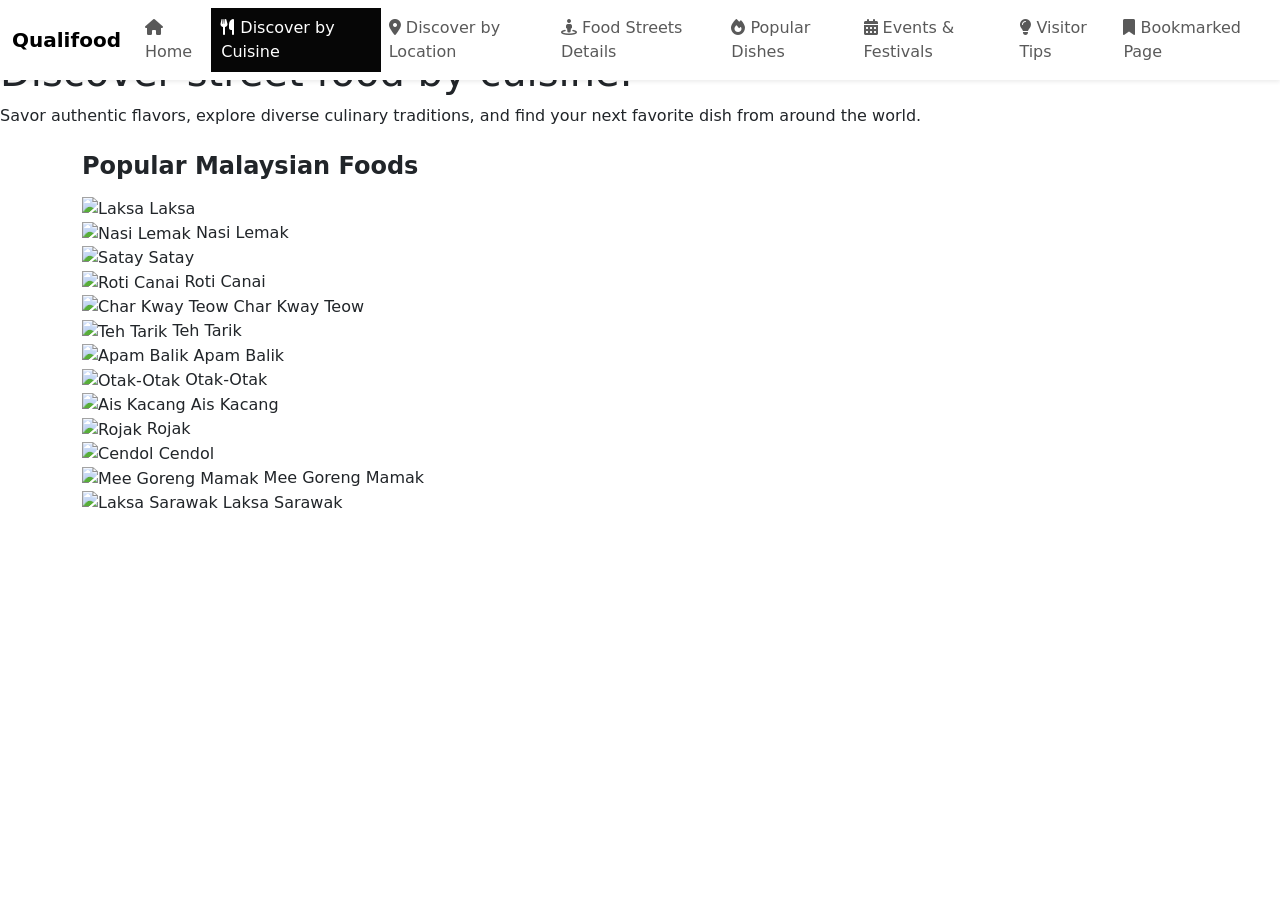
==== HTML/discover-food.html @ d4439480 "Initial project upload" ====
<!DOCTYPE html>
<html lang="en">

<head>
    <meta charset="UTF-8" />
    <meta name="viewport" content="width=device-width, initial-scale=1.0" />
    <title>Discover by Food</title>

    <!-- Bootstrap CSS -->
    <link href="https://cdn.jsdelivr.net/npm/bootstrap@5.3.2/dist/css/bootstrap.min.css" rel="stylesheet" />
    <link rel="stylesheet" href="https://cdnjs.cloudflare.com/ajax/libs/font-awesome/6.5.0/css/all.min.css">

    <!-- External CSS -->
    <link rel="stylesheet" href="/Assignment/CSS/discover-food.css">
    <link rel="stylesheet" href="/Assignment/CSS/HeaderFooter.css">

</head>

<body class="pt-5">
    <!-- Header -->
    <header class="header shadow-sm fixed-top bg-white">
        <nav class="navbar navbar-expand-lg navbar-light">
            <div class="container-fluid">
                <!-- Logo -->
                <a class="navbar-brand fw-bold site-logo me-3" href="/Assignment/HTML/Home.html">Qualifood</a>

                <!-- Toggle button beside logo -->
                <button class="navbar-toggler" type="button" data-bs-toggle="collapse" data-bs-target="#navbarNav"
                    aria-controls="navbarNav" aria-expanded="false" aria-label="Toggle navigation">
                    <span class="navbar-toggler-icon"></span>
                </button>

                <!-- Navigation & Search -->
                <div class="collapse navbar-collapse" id="navbarNav">
                    <ul class="navbar-nav me-auto mb-2 mb-lg-0">
                        <li class="nav-item">
                            <a class="nav-link" href="/Assignment/HTML/Home.html">
                                <i class="fas fa-home"></i> Home
                            </a>
                        </li>
                        <li class="nav-item">
                            <a class="nav-link" href="/Assignment/HTML/discover-food.html"
                                style="background-color:#060606; padding: 8px 10px; color:white;">
                                <i class="fas fa-utensils"></i> Discover by Cuisine
                            </a>
                        </li>
                        <li class="nav-item">
                            <a class="nav-link" href="/Assignment/HTML/discover-location.html">
                                <i class="fas fa-map-marker-alt"></i> Discover by Location
                            </a>
                        </li>
                        <li class="nav-item">
                            <a class="nav-link" href="/Assignment/HTML/FoodStreetGuide.html">
                                <i class="fas fa-street-view"></i> Food Streets Details
                            </a>
                        </li>
                        <li class="nav-item">
                            <a class="nav-link" href="/Assignment/HTML/PopularDishes.html">
                                <i class="fas fa-fire"></i> Popular Dishes
                            </a>
                        </li>
                        <li class="nav-item">
                            <a class="nav-link" href="/Assignment/HTML/Events&Festivals.html">
                                <i class="fas fa-calendar-alt"></i> Events & Festivals
                            </a>
                        </li>
                        <li class="nav-item">
                            <a class="nav-link" href="/Assignment/HTML/VisitorTips.html">
                                <i class="fas fa-lightbulb"></i> Visitor Tips
                            </a>
                        </li>
                        <li class="nav-item">
                            <a class="nav-link" href="/Assignment/HTML/BookmarkedPage.html">
                                <i class="fas fa-bookmark"></i> Bookmarked Page
                            </a>
                        </li>
                    </ul>

                </div>
            </div>
        </nav>
    </header>

    <div class="hero-container">
        <h1>Discover street food by cuisine. </h1>
        <p>Savor authentic flavors, explore diverse culinary traditions, and find your next favorite dish from around
            the world.</p>
    </div>

    <main>
        <div class="container mt-4">
            <!-- Food Categories -->
            <h4 class="mb-3 fw-bold">Popular Malaysian Foods</h4>
            <div class="food-carousel-wrapper">
                <div class="food-carousel-track">

                    <div class="category-btn" data-keyword="Laksa"
                        data-desc="Laksa is a spicy noodle soup popular in Malaysia.">
                        <img src="/Assignment/Jimmy Wong Jia Cheng/food/laksa.jpeg" alt="Laksa">
                        <span>Laksa</span>
                    </div>

                    <div class="category-btn" data-keyword="Nasi Lemak"
                        data-desc="Nasi Lemak is a fragrant rice dish cooked in coconut milk.">
                        <img src="/Assignment/Jimmy Wong Jia Cheng/food/nasilemak.jpg" alt="Nasi Lemak">
                        <span>Nasi Lemak</span>
                    </div>

                    <div class="category-btn" data-keyword="Satay"
                        data-desc="Satay is skewered and grilled meat served with peanut sauce.">
                        <img src="/Assignment/Jimmy Wong Jia Cheng/food/satay.jpg" alt="Satay">
                        <span>Satay</span>
                    </div>

                    <div class="category-btn" data-keyword="Roti Canai"
                        data-desc="Roti Canai is a flaky flatbread served with curry.">
                        <img src="/Assignment/Jimmy Wong Jia Cheng/food/roticanai.jpg" alt="Roti Canai">
                        <span>Roti Canai</span>
                    </div>

                    <div class="category-btn" data-keyword="Char Kway Teow"
                        data-desc="Char Kway Teow is stir-fried flat rice noodles with shrimp.">
                        <img src="/Assignment/Jimmy Wong Jia Cheng/food/charkueyteow.jpg" alt="Char Kway Teow">
                        <span>Char Kway Teow</span>
                    </div>

                    <div class="category-btn" data-keyword="Teh Tarik"
                        data-desc="Teh Tarik is a pulled milk tea, creamy and frothy.">
                        <img src="/Assignment/Jimmy Wong Jia Cheng/food/tehtarik.jpg" alt="Teh Tarik">
                        <span>Teh Tarik</span>
                    </div>

                    <div class="category-btn" data-keyword="Apam Balik"
                        data-desc="Apam Balik is a sweet folded pancake filled with peanuts and sugar.">
                        <img src="/Assignment/Jimmy Wong Jia Cheng/food/apambalik.jpg" alt="Apam Balik">
                        <span>Apam Balik</span>
                    </div>

                    <div class="category-btn" data-keyword="Otak-Otak"
                        data-desc="Otak-Otak is grilled fish paste wrapped in banana leaves.">
                        <img src="/Assignment/Jimmy Wong Jia Cheng/food/otakotak.jpg" alt="Otak-Otak">
                        <span>Otak-Otak</span>
                    </div>

                    <div class="category-btn" data-keyword="Ais Kacang"
                        data-desc="Ais Kacang is shaved ice dessert with sweet syrups and jelly.">
                        <img src="/Assignment/Jimmy Wong Jia Cheng/food/icekacang.jpg" alt="Ais Kacang">
                        <span>Ais Kacang</span>
                    </div>

                    <div class="category-btn" data-keyword="Rojak"
                        data-desc="Rojak is a traditional fruit & vegetable salad tossed in spicy peanut sauce.">
                        <img src="/Assignment/Jimmy Wong Jia Cheng/food/rojak.jpg" alt="Rojak">
                        <span>Rojak</span>
                    </div>

                    <div class="category-btn" data-keyword="Cendol"
                        data-desc="Cendol is a dessert with shaved ice, coconut milk, and palm sugar syrup.">
                        <img src="/Assignment/Jimmy Wong Jia Cheng/food/cendol.jpg" alt="Cendol">
                        <span>Cendol</span>
                    </div>

                    <div class="category-btn" data-keyword="Mee Goreng Mamak"
                        data-desc="Mee Goreng Mamak is spicy fried noodles served with vegetables.">
                        <img src="/Assignment/Jimmy Wong Jia Cheng/food/meegorengmamak.png" alt="Mee Goreng Mamak">
                        <span>Mee Goreng Mamak</span>
                    </div>

                    <div class="category-btn" data-keyword="Laksa Sarawak"
                        data-desc="Laksa Sarawak is coconut-based noodle soup with herbs and spices.">
                        <img src="/Assignment/Jimmy Wong Jia Cheng/food/sarawaklaksa.jpg" alt="Laksa Sarawak">
                        <span>Laksa Sarawak</span>
                    </div>

                </div>



                <!-- Buttons below -->

            </div>




            <!-- Knowledge Panel -->
            <div id="foodInfo" class="knowledge-panel p-3 mb-4" style="display:none;">
                <div
                    class="d-flex flex-column flex-md-row align-items-center align-items-md-start text-center text-md-start">
                    <!-- Image on the left (desktop) / top (mobile) -->
                    <img id="foodInfoImg" src="" alt="" class="img-fluid rounded mb-3 mb-md-0 me-md-3"
                        style="max-width: 150px; height: auto;" />

                    <!-- Text on the right (desktop) / below (mobile) -->
                    <div>
                        <h4 id="foodInfoTitle" class="fw-bold mb-2"></h4>
                        <p id="foodInfoDesc" class="mb-2"></p>
                        <button id="discoverNearbyBtn" class="btn btn-primary mt-2">Discover Nearby</button>
                    </div>
                </div>
            </div>

            <!-- Restaurant Results -->
            <div id="foodGrid" class="food-grid"></div>
        </div>

        <!-- Hidden Map (for Places API) -->
        <div id="hiddenMap" style="display:none;"></div>
    </main>
    <!-- Footer -->
    <div id="footer-placeholder"></div>

    <!-- jQuery -->
    <script src="https://code.jquery.com/jquery-3.7.1.min.js"></script>

    <!-- Bootstrap JS -->
    <script src="https://cdn.jsdelivr.net/npm/bootstrap@5.3.2/dist/js/bootstrap.bundle.min.js"></script>
    <link href="https://cdn.jsdelivr.net/npm/bootstrap@5.3.2/dist/css/bootstrap.min.css" rel="stylesheet">
    <link href="https://cdn.jsdelivr.net/npm/bootstrap-icons@1.10.5/font/bootstrap-icons.css" rel="stylesheet">

    <!-- Google Maps API -->
    <script async defer
        src="https://maps.googleapis.com/maps/api/js?key=AIzaSyDTG8PkTTetRX5tbmC13IWjXQRNYBEjFJQ&libraries=places&callback=initMap"></script>

    <!-- External JS -->
    <script src="/Assignment/JS/discover-food.js"></script>
    <script src="/Assignment/JS/footer.js"></script>

</body>
<!-- Footer -->



</html>
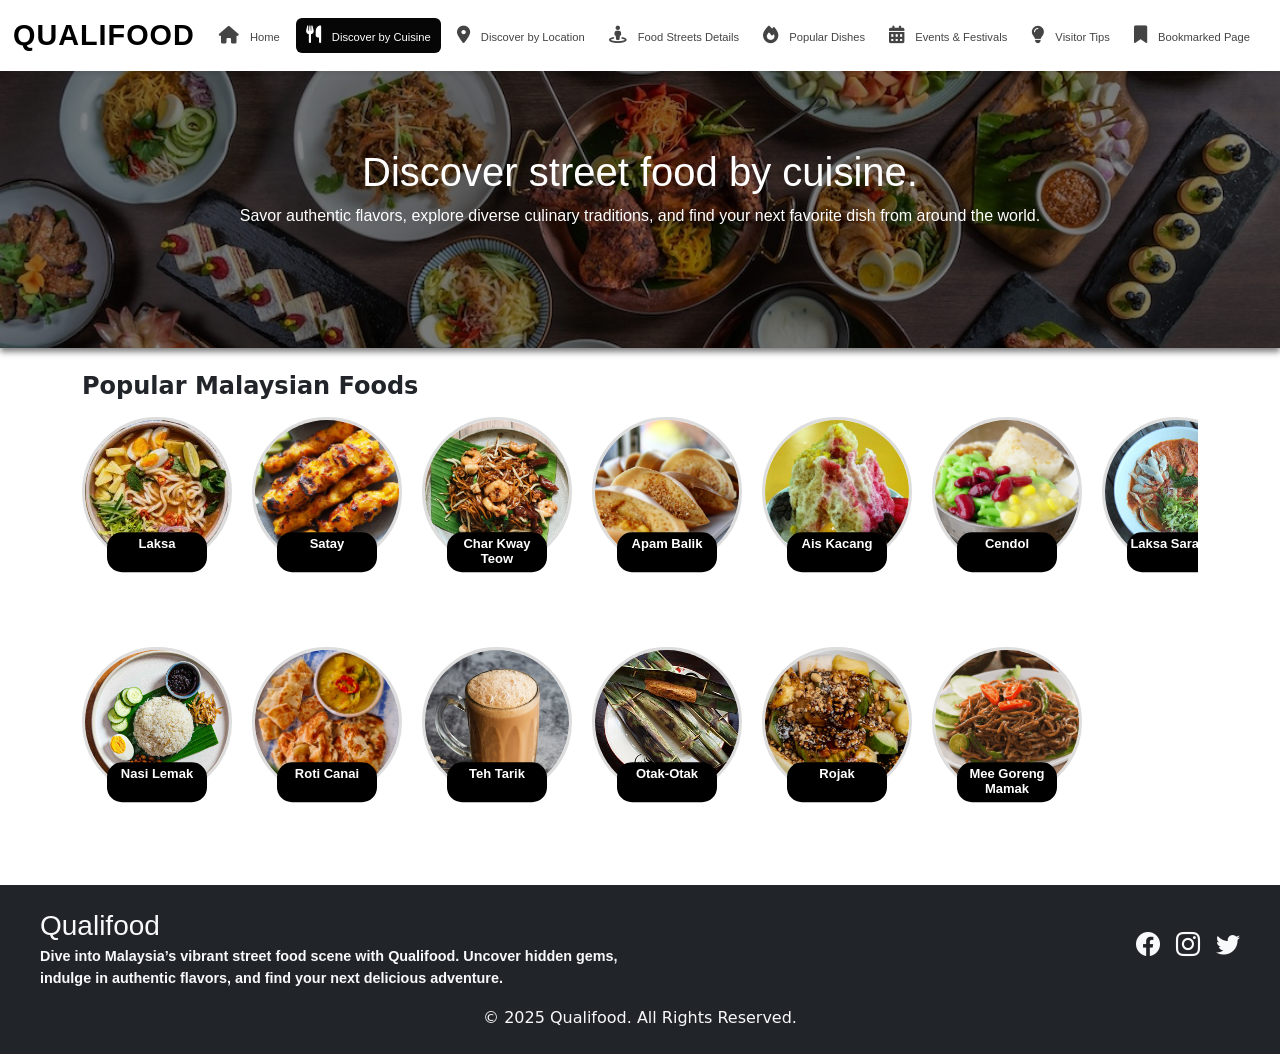
==== commit 5211ae86: "Fix file paths and remove exposed API key Update asset paths for GitHub Pages and require users to p" ====
--- a/HTML/discover-food.html
+++ b/HTML/discover-food.html
@@ -11,8 +11,8 @@
     <link rel="stylesheet" href="https://cdnjs.cloudflare.com/ajax/libs/font-awesome/6.5.0/css/all.min.css">
 
     <!-- External CSS -->
-    <link rel="stylesheet" href="/Assignment/CSS/discover-food.css">
-    <link rel="stylesheet" href="/Assignment/CSS/HeaderFooter.css">
+    <link rel="stylesheet" href="../CSS/discover-food.css">
+    <link rel="stylesheet" href="../CSS/HeaderFooter.css">
 
 </head>
 
@@ -22,7 +22,7 @@
         <nav class="navbar navbar-expand-lg navbar-light">
             <div class="container-fluid">
                 <!-- Logo -->
-                <a class="navbar-brand fw-bold site-logo me-3" href="/Assignment/HTML/Home.html">Qualifood</a>
+                <a class="navbar-brand fw-bold site-logo me-3" href="../HTML/Home.html">Qualifood</a>
 
                 <!-- Toggle button beside logo -->
                 <button class="navbar-toggler" type="button" data-bs-toggle="collapse" data-bs-target="#navbarNav"
@@ -34,43 +34,43 @@
                 <div class="collapse navbar-collapse" id="navbarNav">
                     <ul class="navbar-nav me-auto mb-2 mb-lg-0">
                         <li class="nav-item">
-                            <a class="nav-link" href="/Assignment/HTML/Home.html">
+                            <a class="nav-link" href="../HTML/Home.html">
                                 <i class="fas fa-home"></i> Home
                             </a>
                         </li>
                         <li class="nav-item">
-                            <a class="nav-link" href="/Assignment/HTML/discover-food.html"
+                            <a class="nav-link" href="../HTML/discover-food.html"
                                 style="background-color:#060606; padding: 8px 10px; color:white;">
                                 <i class="fas fa-utensils"></i> Discover by Cuisine
                             </a>
                         </li>
                         <li class="nav-item">
-                            <a class="nav-link" href="/Assignment/HTML/discover-location.html">
+                            <a class="nav-link" href="../HTML/discover-location.html">
                                 <i class="fas fa-map-marker-alt"></i> Discover by Location
                             </a>
                         </li>
                         <li class="nav-item">
-                            <a class="nav-link" href="/Assignment/HTML/FoodStreetGuide.html">
+                            <a class="nav-link" href="../HTML/FoodStreetGuide.html">
                                 <i class="fas fa-street-view"></i> Food Streets Details
                             </a>
                         </li>
                         <li class="nav-item">
-                            <a class="nav-link" href="/Assignment/HTML/PopularDishes.html">
+                            <a class="nav-link" href="../HTML/PopularDishes.html">
                                 <i class="fas fa-fire"></i> Popular Dishes
                             </a>
                         </li>
                         <li class="nav-item">
-                            <a class="nav-link" href="/Assignment/HTML/Events&Festivals.html">
+                            <a class="nav-link" href="../HTML/Events&Festivals.html">
                                 <i class="fas fa-calendar-alt"></i> Events & Festivals
                             </a>
                         </li>
                         <li class="nav-item">
-                            <a class="nav-link" href="/Assignment/HTML/VisitorTips.html">
+                            <a class="nav-link" href="../HTML/VisitorTips.html">
                                 <i class="fas fa-lightbulb"></i> Visitor Tips
                             </a>
                         </li>
                         <li class="nav-item">
-                            <a class="nav-link" href="/Assignment/HTML/BookmarkedPage.html">
+                            <a class="nav-link" href="../HTML/BookmarkedPage.html">
                                 <i class="fas fa-bookmark"></i> Bookmarked Page
                             </a>
                         </li>
@@ -96,79 +96,79 @@
 
                     <div class="category-btn" data-keyword="Laksa"
                         data-desc="Laksa is a spicy noodle soup popular in Malaysia.">
-                        <img src="/Assignment/Jimmy Wong Jia Cheng/food/laksa.jpeg" alt="Laksa">
+                        <img src="../Jimmy Wong Jia Cheng/food/laksa.jpeg" alt="Laksa">
                         <span>Laksa</span>
                     </div>
 
                     <div class="category-btn" data-keyword="Nasi Lemak"
                         data-desc="Nasi Lemak is a fragrant rice dish cooked in coconut milk.">
-                        <img src="/Assignment/Jimmy Wong Jia Cheng/food/nasilemak.jpg" alt="Nasi Lemak">
+                        <img src="../Jimmy Wong Jia Cheng/food/nasilemak.jpg" alt="Nasi Lemak">
                         <span>Nasi Lemak</span>
                     </div>
 
                     <div class="category-btn" data-keyword="Satay"
                         data-desc="Satay is skewered and grilled meat served with peanut sauce.">
-                        <img src="/Assignment/Jimmy Wong Jia Cheng/food/satay.jpg" alt="Satay">
+                        <img src="../Jimmy Wong Jia Cheng/food/satay.jpg" alt="Satay">
                         <span>Satay</span>
                     </div>
 
                     <div class="category-btn" data-keyword="Roti Canai"
                         data-desc="Roti Canai is a flaky flatbread served with curry.">
-                        <img src="/Assignment/Jimmy Wong Jia Cheng/food/roticanai.jpg" alt="Roti Canai">
+                        <img src="../Jimmy Wong Jia Cheng/food/roticanai.jpg" alt="Roti Canai">
                         <span>Roti Canai</span>
                     </div>
 
                     <div class="category-btn" data-keyword="Char Kway Teow"
                         data-desc="Char Kway Teow is stir-fried flat rice noodles with shrimp.">
-                        <img src="/Assignment/Jimmy Wong Jia Cheng/food/charkueyteow.jpg" alt="Char Kway Teow">
+                        <img src="../Jimmy Wong Jia Cheng/food/charkueyteow.jpg" alt="Char Kway Teow">
                         <span>Char Kway Teow</span>
                     </div>
 
                     <div class="category-btn" data-keyword="Teh Tarik"
                         data-desc="Teh Tarik is a pulled milk tea, creamy and frothy.">
-                        <img src="/Assignment/Jimmy Wong Jia Cheng/food/tehtarik.jpg" alt="Teh Tarik">
+                        <img src="../Jimmy Wong Jia Cheng/food/tehtarik.jpg" alt="Teh Tarik">
                         <span>Teh Tarik</span>
                     </div>
 
                     <div class="category-btn" data-keyword="Apam Balik"
                         data-desc="Apam Balik is a sweet folded pancake filled with peanuts and sugar.">
-                        <img src="/Assignment/Jimmy Wong Jia Cheng/food/apambalik.jpg" alt="Apam Balik">
+                        <img src="../Jimmy Wong Jia Cheng/food/apambalik.jpg" alt="Apam Balik">
                         <span>Apam Balik</span>
                     </div>
 
                     <div class="category-btn" data-keyword="Otak-Otak"
                         data-desc="Otak-Otak is grilled fish paste wrapped in banana leaves.">
-                        <img src="/Assignment/Jimmy Wong Jia Cheng/food/otakotak.jpg" alt="Otak-Otak">
+                        <img src="../Jimmy Wong Jia Cheng/food/otakotak.jpg" alt="Otak-Otak">
                         <span>Otak-Otak</span>
                     </div>
 
                     <div class="category-btn" data-keyword="Ais Kacang"
                         data-desc="Ais Kacang is shaved ice dessert with sweet syrups and jelly.">
-                        <img src="/Assignment/Jimmy Wong Jia Cheng/food/icekacang.jpg" alt="Ais Kacang">
+                        <img src="../Jimmy Wong Jia Cheng/food/icekacang.jpg" alt="Ais Kacang">
                         <span>Ais Kacang</span>
                     </div>
 
                     <div class="category-btn" data-keyword="Rojak"
                         data-desc="Rojak is a traditional fruit & vegetable salad tossed in spicy peanut sauce.">
-                        <img src="/Assignment/Jimmy Wong Jia Cheng/food/rojak.jpg" alt="Rojak">
+                        <img src="../Jimmy Wong Jia Cheng/food/rojak.jpg" alt="Rojak">
                         <span>Rojak</span>
                     </div>
 
                     <div class="category-btn" data-keyword="Cendol"
                         data-desc="Cendol is a dessert with shaved ice, coconut milk, and palm sugar syrup.">
-                        <img src="/Assignment/Jimmy Wong Jia Cheng/food/cendol.jpg" alt="Cendol">
+                        <img src="../Jimmy Wong Jia Cheng/food/cendol.jpg" alt="Cendol">
                         <span>Cendol</span>
                     </div>
 
                     <div class="category-btn" data-keyword="Mee Goreng Mamak"
                         data-desc="Mee Goreng Mamak is spicy fried noodles served with vegetables.">
-                        <img src="/Assignment/Jimmy Wong Jia Cheng/food/meegorengmamak.png" alt="Mee Goreng Mamak">
+                        <img src="../Jimmy Wong Jia Cheng/food/meegorengmamak.png" alt="Mee Goreng Mamak">
                         <span>Mee Goreng Mamak</span>
                     </div>
 
                     <div class="category-btn" data-keyword="Laksa Sarawak"
                         data-desc="Laksa Sarawak is coconut-based noodle soup with herbs and spices.">
-                        <img src="/Assignment/Jimmy Wong Jia Cheng/food/sarawaklaksa.jpg" alt="Laksa Sarawak">
+                        <img src="../Jimmy Wong Jia Cheng/food/sarawaklaksa.jpg" alt="Laksa Sarawak">
                         <span>Laksa Sarawak</span>
                     </div>
 
@@ -223,8 +223,8 @@
         src="https://maps.googleapis.com/maps/api/js?key=AIzaSyDTG8PkTTetRX5tbmC13IWjXQRNYBEjFJQ&libraries=places&callback=initMap"></script>
 
     <!-- External JS -->
-    <script src="/Assignment/JS/discover-food.js"></script>
-    <script src="/Assignment/JS/footer.js"></script>
+    <script src="../JS/discover-food.js"></script>
+    <script src="../JS/footer.js"></script>
 
 </body>
 <!-- Footer -->
--- a/CSS/discover-food.css
+++ b/CSS/discover-food.css
@@ -0,0 +1,408 @@
+/* ===========================
+   Global Styles
+=========================== */
+body {
+  background-color: #f8f9fa;
+  font-family: Arial, sans-serif;
+  margin: 0;
+  padding: 0;
+}
+
+.hero-container{
+    color: white;
+    background-image: linear-gradient(
+        rgba(0, 0, 0, 0.5), 
+        rgba(0, 0, 0, 0.5)
+    ),
+    url("../Jimmy Wong Jia Cheng/food/location-food header.jpg");
+    background-repeat: no-repeat;
+    background-size: cover;
+    background-position: center;
+    
+    text-align: center;
+    font-weight: bold;
+    box-shadow: 0 4px 6px rgba(0, 0, 0, 0.5);
+    height: 300px; /* Adjust height */
+    padding: 100px 20px; 
+}
+
+.hero-container h1{
+font-family: 'Bebas Neue', sans-serif;
+font-weight: 300;
+
+}
+.hero-container p{
+font-family: 'Gothic A1', sans-serif;
+font-weight: 500;
+}
+
+
+/* ===========================
+   Swipeable Food Categories
+=========================== */
+.food-categories {
+  display: flex;                  /* horizontal row */
+  gap: 15px;                       /* spacing between cards */
+  overflow-x: auto;                /* horizontal scroll */
+  padding: 10px;
+  scroll-snap-type: x mandatory;   /* snap to each card */
+  -webkit-overflow-scrolling: touch; /* smooth on iOS */
+}
+
+.food-categories::-webkit-scrollbar {
+  display: none; /* hide scrollbar */
+}
+
+.category-btn {
+  flex: 0 0 auto;                 /* prevent shrinking */
+  scroll-snap-align: start;        /* snap point */
+  text-align: center;
+  cursor: pointer;
+  transition: transform 0.25s ease-in-out;
+}
+
+.category-btn img {
+  width: 120px;
+  height: 120px;
+  object-fit: cover;
+  border-radius: 50%;
+  border: 3px solid #ddd;
+  transition: border-color 0.3s ease, transform 0.25s ease-in-out;
+}
+
+.category-btn:hover img {
+  border-color: #007bff;
+  transform: scale(1.05) rotate(3deg);
+}
+
+.category-btn span {
+  display: block;
+  margin-top: 8px;
+  font-weight: 600;
+  font-size: 0.9rem;
+  color: #333;
+}
+
+/* Optional: add arrow buttons */
+.food-carousel-wrapper {
+  overflow-x: auto;      /* horizontal scroll */
+  overflow-y: hidden;    /* no vertical scroll */
+  scroll-behavior: smooth;
+  -webkit-overflow-scrolling: touch;
+  padding-bottom: 40px;  /* space for labels */
+  width: 100%;
+}
+
+.food-carousel-track {
+  display: grid;
+  grid-auto-flow: column;             /* horizontal flow */
+  grid-template-rows: repeat(2, 180px); /* two rows of cards */
+  gap: 20px;
+}
+
+/* Zig-zag effect: shift even items downward */
+.food-carousel-track .category-btn:nth-child(2n) {
+  transform: translateY(30px);
+}
+
+.category-btn {
+  width: 150px;
+  height: 150px;
+  position: relative;
+  flex-shrink: 0; /* prevent shrinking */
+  scroll-snap-align: start;
+  text-align: center;
+  cursor: pointer;
+}
+
+.category-btn img {
+  width: 100%;
+  height: 100%;
+  object-fit: cover;
+  border-radius: 50%;
+  border: 3px solid #ddd;
+  transition: transform 0.25s, border-color 0.3s;
+}
+
+.category-btn span {
+  position: absolute;
+  bottom: -25px;
+  left: 50%;
+  transform: translateX(-50%);
+  background: rgba(0,0,0,1);
+  color: #fff;
+  padding: 4px 10px;
+  border-radius: 15px;
+  font-size: 0.85rem;
+  white-space: nowrap;
+}
+
+.carousel-buttons {
+  text-align: center;
+  margin-top: 10px;
+}
+
+.carousel-buttons button {
+  background: #000;
+  color: #fff;
+  border: none;
+  border-radius: 50%;
+  width: 40px;
+  height: 40px;
+  margin: 0 5px;
+  cursor: pointer;
+}
+
+
+/* Responsive adjustments */
+@media (max-width: 768px) {
+  .category-btn img {
+    width: 100px;
+    height: 100px;
+  }
+
+  .category-btn span {
+    font-size: 0.8rem;
+  }
+}
+
+@media (max-width: 480px) {
+  .category-btn img {
+    width: 90px;
+    height: 90px;
+  }
+
+  .category-btn span {
+    font-size: 0.75rem;
+  }
+}
+
+/* ===========================
+   Category Button
+=========================== */
+.category-btn {
+  position: relative;
+  text-align: center;
+  cursor: pointer;
+  transition: transform 0.25s ease-in-out;
+}
+
+.category-btn img {
+  width: 150px;
+  height: 150px;
+  object-fit: cover;
+  border-radius: 50%;
+  border: 3px solid #ddd;
+  display: block;
+  transition: border-color 0.3s ease, transform 0.25s ease-in-out, filter 0.3s ease-in-out;
+}
+
+.category-btn:hover img {
+  border-color: #007bff;
+  transform: scale(1.05) rotate(3deg);
+  filter: brightness(0.9);
+}
+
+/* ===========================
+   Category Label
+=========================== */
+.category-btn span {
+  font-family: 'Poppins', sans-serif;
+  font-weight: 600;
+  position: absolute;
+  left: 50%;
+  top: 85%;
+  transform: translate(-50%, -50%);
+  background: rgba(0, 0, 0, 1);
+  color: #fff;
+  width: 100px; /* Fixed label width */
+  text-align: center;
+  padding: 5px 2px;
+  font-size: clamp(11px, 1.1vw, 13px);
+  white-space: normal;
+  line-height: 1.1;
+  border-radius: 15px;
+  box-sizing: border-box;
+  transition: background 0.3s ease-in-out, transform 0.25s ease-in-out;
+}
+
+.category-btn:hover span {
+  background: rgba(0, 0, 0, 0.75);
+  transform: translate(-50%, -50%) scale(1.05);
+}
+
+/* ===========================
+   Knowledge Panel (Custom Shadow)
+=========================== */
+.knowledge-panel {
+  margin: 40px auto 20px auto; 
+  font-family: 'Poppins', sans-serif;
+  display: flex;
+  align-items: flex-start;
+  gap: 15px;
+  background: linear-gradient(120deg, #fab4ff, #6a2f6a);    /* panel background */
+  border-radius: 20px;
+  -webkit-background-clip: padding-box;
+  background-clip: padding-box;
+  padding: 15px 20px;
+  border: none !important;
+    box-shadow: 0 0 15px rgba(0, 0, 0, 0.35); /* Keep your custom shadow */
+
+
+  max-width: 650px;
+  opacity: 0;
+  transform: translateY(20px);
+  transition: opacity 0.4s ease, transform 0.4s ease, box-shadow 0.3s ease;
+}
+
+/* Show panel */
+.knowledge-panel.show {
+  opacity: 1;
+  transform: translateY(0);
+}
+
+/* Image inside panel */
+.knowledge-panel img {
+  width: 150px;
+  height: 150px;
+  object-fit: cover;
+  border-radius: 0;  /* no rounded corners if you want flat */
+  flex-shrink: 0;
+}
+
+/* Text inside panel */
+.knowledge-panel div > div {
+  display: flex;
+  flex-direction: column;
+  justify-content: center;
+}
+
+#foodInfoTitle {
+  font-size: 1.4rem;
+  font-weight: 800;
+  margin-bottom: 8px;
+  color: #fffafa;
+}
+
+#foodInfoDesc {
+  font-size: 0.95rem;
+  color: #ecebeb;
+  line-height: 1.4;
+}
+
+#discoverNearbyBtn {
+  margin-top: 10px;
+  padding: 6px 12px;
+  font-size: 0.9rem;
+  background: #1c0020;
+  color: white;
+  border: none;
+  border-radius: 20px;
+  cursor: pointer;
+  transition: background 0.2s ease, transform 0.2s ease;
+}
+
+#discoverNearbyBtn:hover {
+  background: #ff00f7;
+  color: #fff;
+  transform: translateY(-2px);
+}
+
+/* Responsive adjustments */
+@media (max-width: 576px) {
+  .knowledge-panel {
+    flex-direction: column;
+    align-items: center;
+    text-align: center;
+    padding: 15px;
+  }
+
+  .knowledge-panel img {
+    width: 120px;
+    height: 120px;
+    margin-bottom: 12px;
+  }
+
+  #discoverNearbyBtn {
+    align-self: center;
+  }
+}
+
+
+/* ===========================
+   Restaurant Grid
+=========================== */
+.food-grid {
+  display: grid;
+  grid-template-columns: repeat(auto-fill, minmax(220px, 1fr));
+  gap: 15px;
+}
+
+.food-card {
+  font-family: 'Poppins', sans-serif;
+  background: #fff;
+  border-radius: 20px;
+  box-shadow: 0 10px 10px rgba(0, 0, 0, 0.2);
+  padding: 15px;
+  transition: transform 0.2s ease-in-out;
+}
+
+.food-card:hover {
+  transform: translateY(-5px);
+}
+
+.food-card img {
+  width: 100%;
+  height: 150px;
+  object-fit: cover;
+  border-radius: 8px;
+}
+
+.food-card h5 {
+  margin-top: 10px;
+  font-weight: bold;
+  font-size: 0.9rem;
+}
+
+.food-card p {
+  margin: 0;
+  color: #666;
+  font-size: 0.7rem;
+}
+
+/* Card Body */
+.card-body {
+  padding: 10px 12px;
+}
+
+.restaurant-name {
+  font-size: rem;
+  font-weight: 600;
+  margin: 0 0 6px;
+  color: #222;
+}
+
+.restaurant-description {
+  font-size: 0.85rem;
+  color: #666;
+  margin: 0 0 8px;
+  line-height: 1.3;
+}
+
+.restaurant-meta {
+  font-size: 0.8rem;
+  color: #444;
+}
+/* ===========================
+   Knowledge Panel Image Override (Optional)
+=========================== */
+#foodInfoImg {
+  width: 200px;
+  height: 150px;
+  object-fit: cover;
+  border-radius: 12px;
+  display: block;
+  margin-bottom: 10px;
+}
+
+
--- a/CSS/HeaderFooter.css
+++ b/CSS/HeaderFooter.css
@@ -0,0 +1,170 @@
+/* =========================
+   GOOGLE FONTS IMPORT
+========================= */
+@import url('https://fonts.googleapis.com/css2?family=Bebas+Neue&family=Roboto:wght@300;400;500;700&display=swap');
+@import url('https://fonts.googleapis.com/css2?family=Open+Sans:wght@400;600;700&display=swap');
+@import url('https://fonts.googleapis.com/css2?family=Poppins:wght@400;500;600;700&display=swap');
+@import url('https://fonts.googleapis.com/css2?family=Gothic+A1:wght@400;500;600;700&display=swap');
+/* =========================
+   HEADER BASE STYLES
+========================= */
+.header {
+  background-color: #fff;
+  box-shadow: 0 2px 10px rgba(0, 0, 0, 0.08);
+  padding: 1px;
+  position: sticky;
+  top: 0;
+  z-index: 1000;
+}
+
+/* =========================
+   NAVBAR STYLING
+========================= */
+.navbar {
+  padding: 0.4rem 1rem;
+}
+
+
+/* Logo / Site Name */
+.navbar-brand.site-logo {
+  font-family: 'Bebas Neue', sans-serif !important;  /* force the font */
+  font-size: 1.8rem !important;                         /* adjust size */
+  color: #000000 !important;                          /* adjust color */
+  letter-spacing: 1px;
+  text-transform: uppercase;
+  transition: all 0.3s ease;
+}
+
+.navbar-brand.site-logo:hover {
+  color: #ff0000 !important; /* change hover color */
+}
+
+/* Navigation Links */
+.navbar-nav {
+  display: flex;
+  flex-direction: row;
+  align-items: center;
+  gap: 8px; /* spacing between links */
+}
+
+.navbar-nav .nav-link {
+  font-family: 'Bebas Neue', sans-serif;
+  font-size: 70%;       /* Adjust font size here */
+  font-weight: 500;      /* Adjust font weight here */
+  color: #444;
+  padding: 8px 8px;
+  border-radius: 6px;
+  transition: all 0.3s ease;
+}
+
+.navbar-nav .nav-link i {
+  margin-right: 8px;
+  font-size: 1.1rem;
+  color: inherit; /* inherits link color */
+}
+
+/* Hover effect */
+.navbar-nav .nav-link:hover {
+  background-color: #000000; 
+  padding: 8px 8px;
+  color: #fff;
+}
+
+/* Active page */
+.navbar-nav .nav-link.active {
+  background-color: #000000; 
+  color: #fff;
+  font-weight: 700;
+}
+
+/* =========================
+   RESPONSIVE STYLES
+========================= */
+@media (max-width: 991px) {
+  .navbar-nav {
+    flex-direction: column;
+    padding-top: 10px;
+  }
+
+  .navbar-nav .nav-link {
+    margin-right: 0;
+    padding: 10px 0;
+    border-bottom: 1px solid #f3f3f3;
+  }
+
+  .navbar-nav .nav-link:last-child {
+    border-bottom: none;
+  }
+}
+
+@media (max-width: 576px) {
+  .site-logo {
+    font-size: 1.8rem;
+  }
+
+  .navbar-nav .nav-link {
+    font-size: 1rem; /* smaller on mobile */
+  }
+}
+
+/* Navbar toggler (mobile) */
+.navbar-toggler {
+  border: none;
+  outline: none;
+}
+
+.navbar-toggler:focus {
+  box-shadow: none;
+}
+
+footer {
+  width: 100vw;      /* Full viewport width */
+  margin: 0;         /* Remove any default margin */
+  padding: 20px 20px 20px 20px;   /* Vertical padding */
+  background-color: #111; /* Or whatever color you want */
+}
+
+footer .container {
+  max-width: 100%;   /* Stretch container to full width */
+  padding: 0 20px;   /* Optional horizontal padding */
+}
+
+footer h3{
+  font-family: 'Bebas Neue', sans-serif;
+}
+footer p{
+  font-family: 'Gothic A1', sans-serif;
+  font-weight: 600;
+  font-size:90%;
+}
+
+footer small{
+  font-family: 'Gothic A1', sans-serif;
+  font-weight: 600;
+  font-size:80%;
+}
+
+@media (max-width: 768px) {
+    footer h6 {
+        font-size: 50%;     /* Slightly smaller */
+    }
+
+    footer p {
+        font-size: 70%;
+    }
+}
+
+html, body {
+  overflow-x: hidden;
+}
+.card-tip {
+  position: relative; /* ensure absolute children are positioned relative to card */
+}
+
+.card-tip .bookmark-btn {
+  position: absolute;
+  top: 10px;
+  right: 10px;
+  z-index: 10;
+  display: block; /* or flex if needed */
+}
